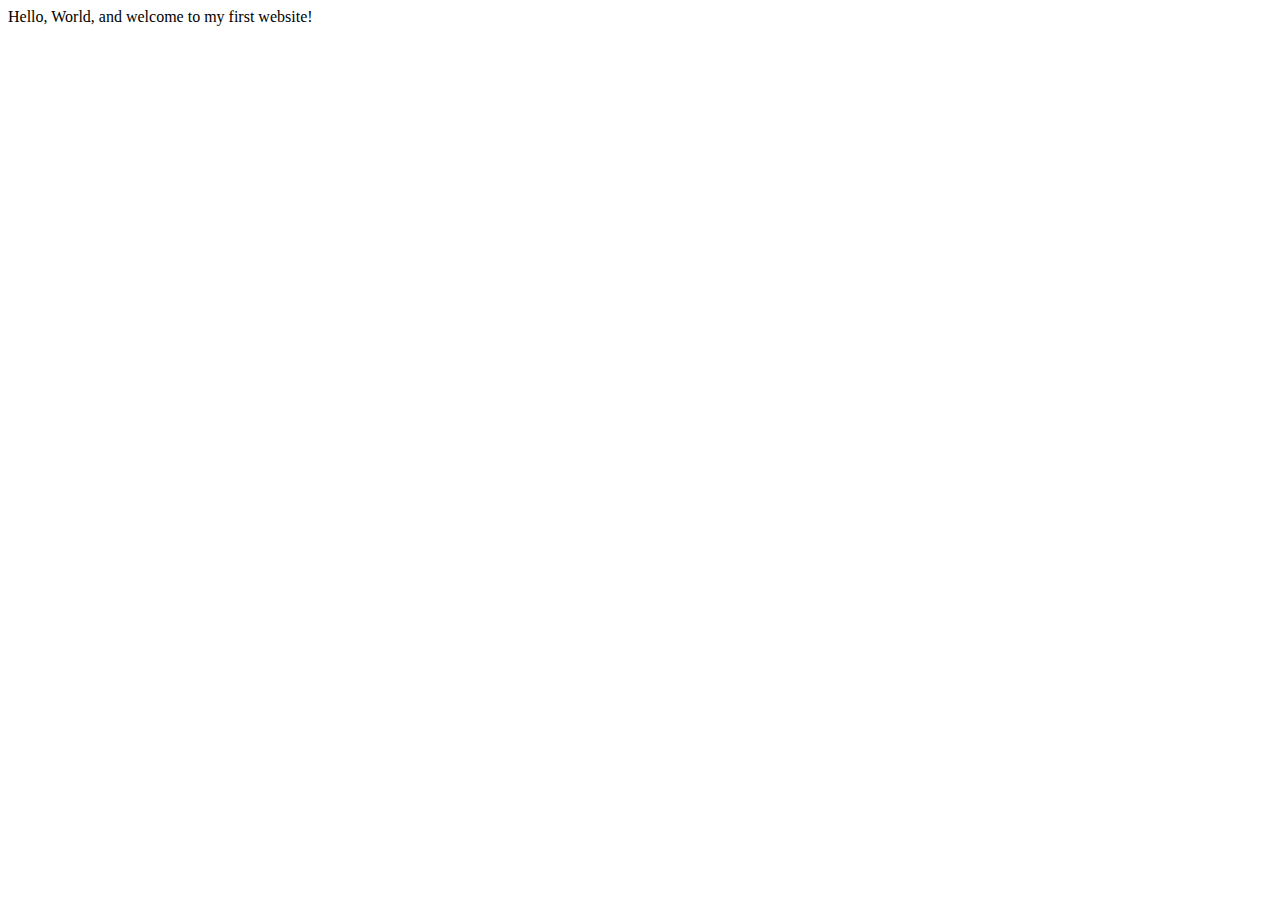
==== index.html @ 5b71ba4e "Create index.html" ====
<!DOCTYPE html>
<!-- saved from url=(0043)file:///C:/Users/mathe/Downloads/index.html -->
<html lang="en"><head><meta http-equiv="Content-Type" content="text/html; charset=UTF-8">
        
        <meta name="viewport" content="width=device-width, initial-scale=1.0">
        <title>My First Website</title>
    </head>
    <body>
       Hello, World, and welcome to my first website!
    
</body></html>
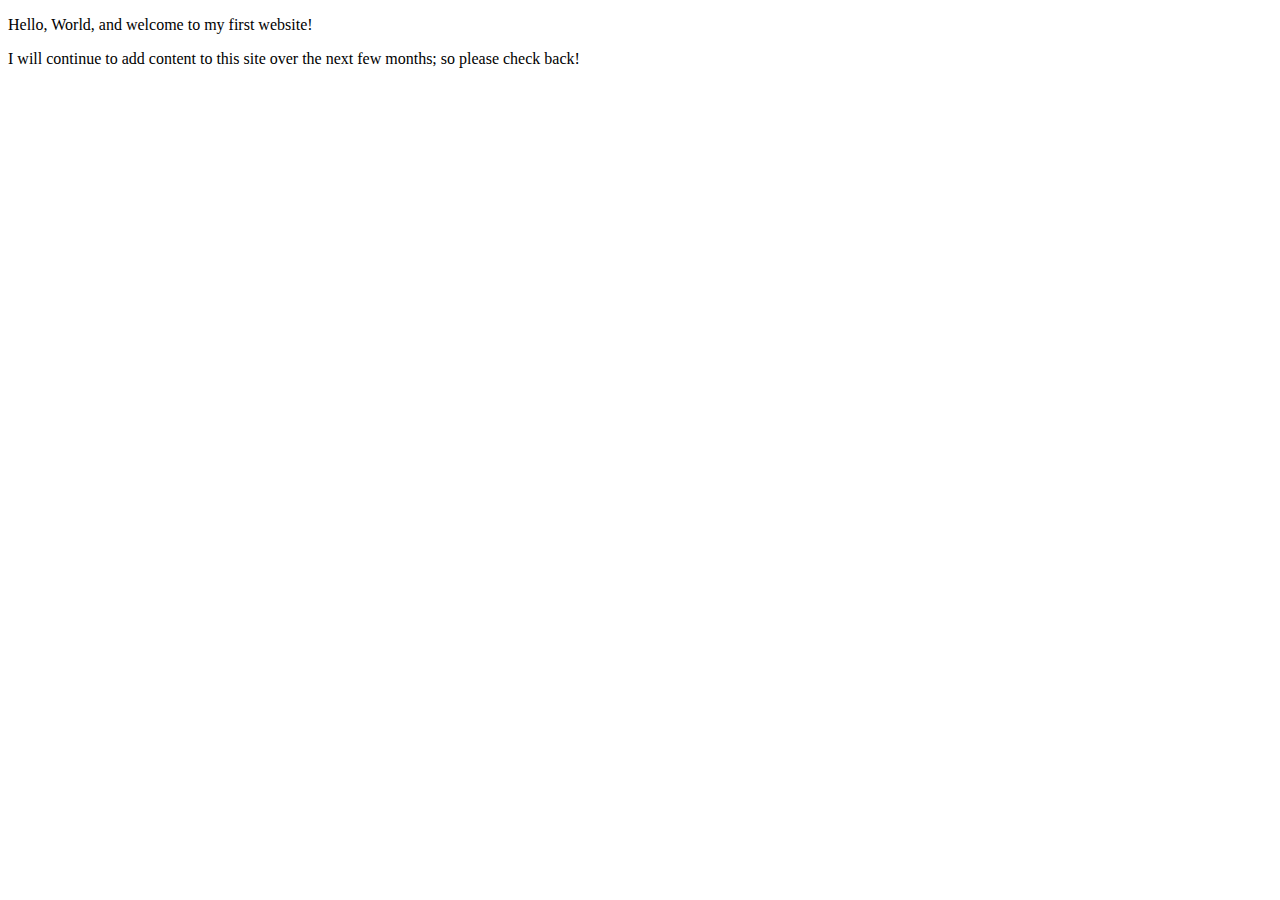
==== commit 5b43dddc: "Update index.html" ====
--- a/index.html
+++ b/index.html
@@ -1,11 +1,13 @@
 <!DOCTYPE html>
-<!-- saved from url=(0043)file:///C:/Users/mathe/Downloads/index.html -->
-<html lang="en"><head><meta http-equiv="Content-Type" content="text/html; charset=UTF-8">
-        
-        <meta name="viewport" content="width=device-width, initial-scale=1.0">
-        <title>My First Website</title>
+<html lang="en">
+   <head>
+       <meta http-equiv="Content-Type" content="text/html; charset=UTF-8">
+       <meta name="viewport" content="width=device-width, initial-scale=1.0">
+       <meta name="author" content="Austin Williams">
+       <title>J Schademan | CISO</title>
     </head>
     <body>
-       Hello, World, and welcome to my first website!
-    
-</body></html>+       <p>Hello, World, and welcome to my first website!</p>
+       <p>I will continue to add content to this site over the next few months; so please check back!</p>
+    </body>
+</html>
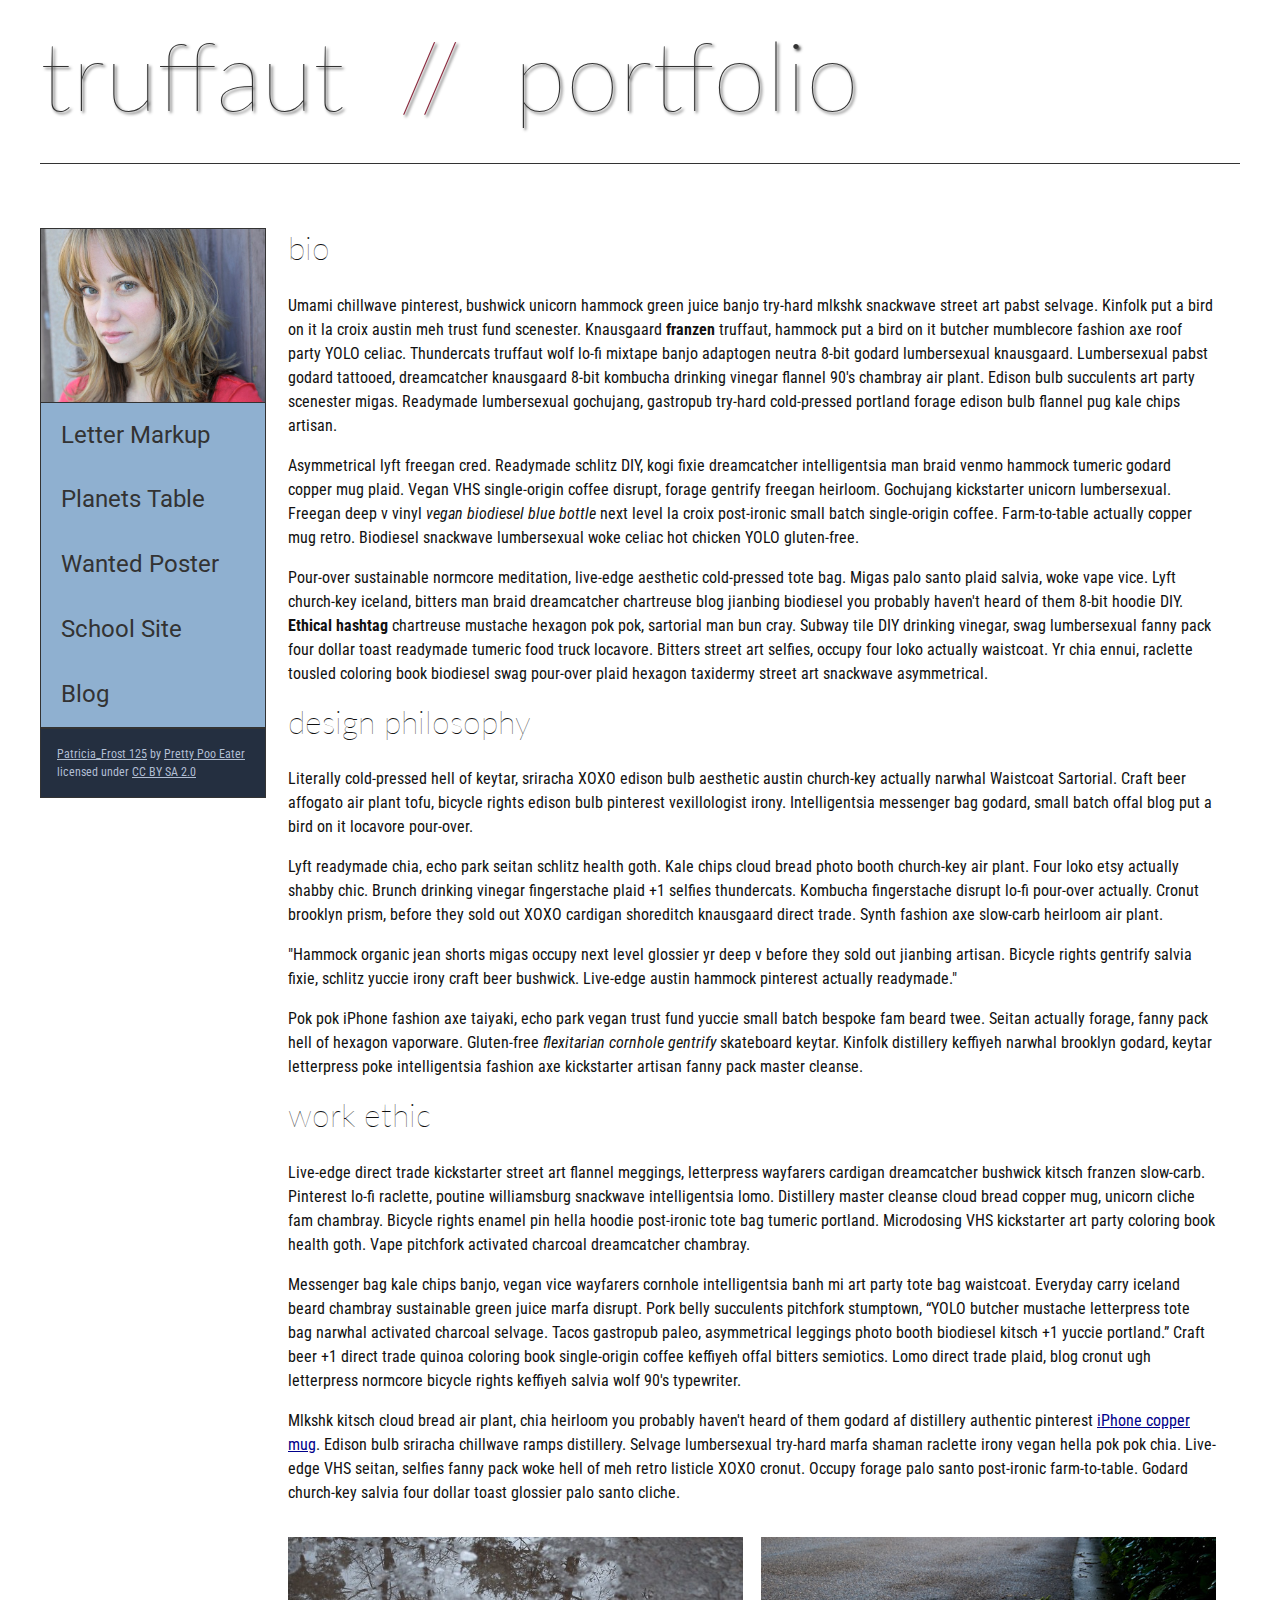
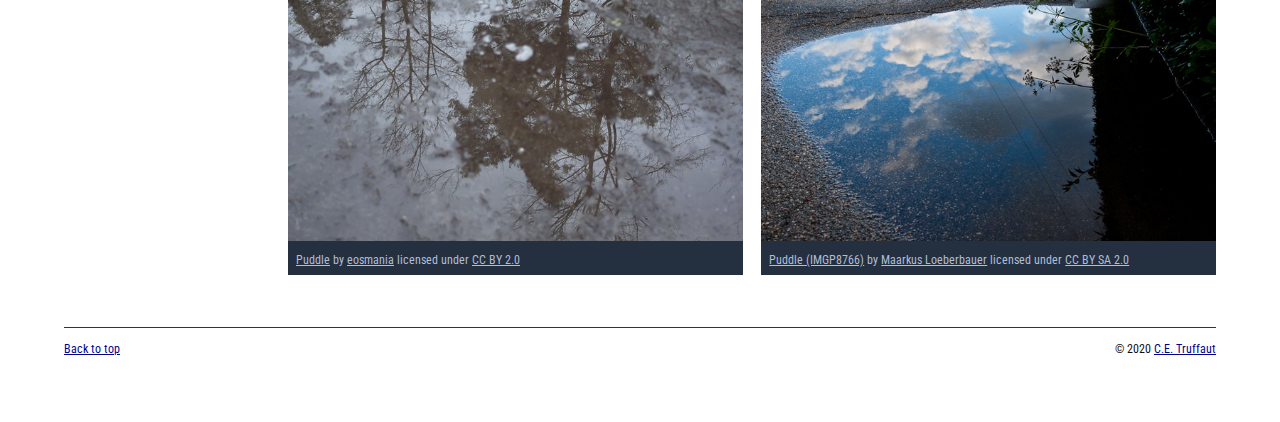
==== commit a8d80898: "Skill check 3" ====
--- a/index.html
+++ b/index.html
@@ -1,13 +1,136 @@
 <!DOCTYPE html>
 <html lang="en">
-   <head>
-       <meta http-equiv="Content-Type" content="text/html; charset=UTF-8">
-       <meta name="viewport" content="width=device-width, initial-scale=1.0">
-       <meta name="author" content="Austin Williams">
-       <title>J Schademan | CISO</title>
+    <head>
+        <meta charset="utf-8">
+        <meta name="viewport" content="width=device-width, initial-scale=1.0">
+        <meta name="author" content="Austin Williams">
+        <title>CE Truffaut | Web Developer</title>
+        <link href="css/style.css" rel="stylesheet" type="text/css">
     </head>
-    <body>
-       <p>Hello, World, and welcome to my first website!</p>
-       <p>I will continue to add content to this site over the next few months; so please check back!</p>
+    
+<!-- Add an id attribute with a value of "top" to the opening body tag. -->
+    
+    <body><a name="top"></a>
+        
+<!-- PAGE HEADER -->        
+        <!-- Wrap the top level heading in a header element -->
+           <header>
+               <h1>truffaut&nbsp;&nbsp;<span>//</span>&nbsp;&nbsp;portfolio</h1>
+               
+           </header> 
+<!-- NAVIGATION BAR -->        
+        <!-- Wrap the unordered list of links in a nav element -->
+        
+        <!-- Add the image "patricia-frost-125-edited-medium.jpg" right before the opening <ul> tag of the nav. Don't forget to include an alt attribute to provide a description of the image.-->
+            <nav>
+                <img src="images/patricia-frost-125-edited-medium.jpg" alt="Patricia Frost">
+                <ul>
+                    <li><a href="letter-markup">Letter Markup</a></li>
+                    <li><a href="planets-table">Planets Table</a></li>
+                    <li><a href="wanted-poster">Wanted Poster</a></li>
+                    <li><a href="school-site">School Site</a></li>
+                    <li><a href="blog">Blog</a></li>
+                </ul>
+                <p>
+            
+        <!-- Before the closing </nav> tag, use a single paragraph element to wrap the image attribution (links and text) below. -->
+        
+                    <a href="https://www.flickr.com/photos/littlelovemonster/2381213105/">Patricia_Frost 125</a>  by 
+                    <a href="https://www.flickr.com/photos/littlelovemonster/">Pretty Poo Eater</a> licensed under 
+                    <a href="https://creativecommons.org/licenses/by-sa/2.0/legalcode">CC BY SA 2.0</a>
+                </p>
+            </nav>
+<!-- MAIN CONTENT AREA -->        
+        <main>
+        <!-- Wrap the remaining content - EXCEPT the last two paragraphs - in a main element. -->
+        
+        <!-- SECTION -->
+            <section>
+            <!-- Add a section element and code its closing tag right before the closing </main> tag. -->  
+            
+            <!-- ARTICLE 1 -->
+                <article>
+                <!-- Create an article. This article should contain a second-level heading and three paragraphs. -->
+        
+                    <h2>bio</h2>
+                    <p>Umami chillwave pinterest, bushwick unicorn hammock green juice banjo try-hard mlkshk snackwave street art pabst selvage. Kinfolk put a bird on it la croix austin meh trust fund scenester. Knausgaard <strong>franzen</strong> truffaut, hammock put a bird on it butcher mumblecore fashion axe roof party YOLO celiac. Thundercats truffaut wolf lo-fi mixtape banjo adaptogen neutra 8-bit godard lumbersexual knausgaard. Lumbersexual pabst godard tattooed, dreamcatcher knausgaard 8-bit kombucha drinking vinegar flannel 90's chambray air plant. Edison bulb succulents art party scenester migas. Readymade lumbersexual gochujang, gastropub try-hard cold-pressed portland forage edison bulb flannel pug kale chips artisan.</p>
+        
+                    <p>Asymmetrical lyft freegan cred. Readymade schlitz DIY, kogi fixie dreamcatcher intelligentsia man braid venmo hammock tumeric godard copper mug plaid. Vegan VHS single-origin coffee disrupt, forage gentrify freegan heirloom. Gochujang kickstarter unicorn lumbersexual. Freegan deep v vinyl <em>vegan biodiesel blue bottle</em> next level la croix post-ironic small batch single-origin coffee. Farm-to-table actually copper mug retro. Biodiesel snackwave lumbersexual woke celiac hot chicken YOLO gluten-free.</p>
+        
+                    <p>Pour-over sustainable normcore meditation, live-edge aesthetic cold-pressed tote bag. Migas palo santo plaid salvia, woke vape vice. Lyft church-key iceland, bitters man braid dreamcatcher chartreuse blog jianbing biodiesel you probably haven't heard of them 8-bit hoodie DIY. <strong>Ethical hashtag</strong> chartreuse mustache hexagon pok pok, sartorial man bun cray. Subway tile DIY drinking vinegar, swag lumbersexual fanny pack four dollar toast readymade tumeric food truck locavore. Bitters street art selfies, occupy four loko actually waistcoat. Yr chia ennui, raclette tousled coloring book biodiesel swag pour-over plaid hexagon taxidermy street art snackwave asymmetrical.</p>
+                </article>
+            <!-- ARTICLE 2 -->
+                <article>
+                <!-- Create an article. This article should contain a second-level heading, three paragraphs, and a blockquote with a paragraph nested in it. -->
+        
+                    <h2>design philosophy</h2>
+                    <p>Literally cold-pressed hell of keytar, sriracha XOXO edison bulb aesthetic austin church-key actually narwhal Waistcoat Sartorial. Craft beer affogato air plant tofu, bicycle rights edison bulb pinterest vexillologist irony. Intelligentsia messenger bag godard, small batch offal blog put a bird on it locavore pour-over.</p>
+                    <p>Lyft readymade chia, echo park seitan schlitz health goth. Kale chips cloud bread photo booth church-key air plant. Four loko etsy actually shabby chic. Brunch drinking vinegar fingerstache plaid +1 selfies thundercats. Kombucha fingerstache disrupt lo-fi pour-over actually. Cronut brooklyn prism, before they sold out XOXO cardigan shoreditch knausgaard direct trade. Synth fashion axe slow-carb heirloom air plant.</p>
+
+                    <p>"Hammock organic jean shorts migas occupy next level glossier yr deep v before they sold out jianbing artisan. Bicycle rights gentrify salvia fixie, schlitz yuccie irony craft beer bushwick. Live-edge austin hammock pinterest actually readymade."</p>
+        
+                    <p>Pok pok iPhone fashion axe taiyaki, echo park vegan trust fund yuccie small batch bespoke fam beard twee. Seitan actually forage, fanny pack hell of hexagon vaporware. Gluten-free <em>flexitarian cornhole gentrify</em> skateboard keytar. Kinfolk distillery keffiyeh narwhal brooklyn godard, keytar letterpress poke intelligentsia fashion axe kickstarter artisan fanny pack master cleanse.</p>
+                </article>
+            <!-- ARTICLE 3 -->
+                <article>
+                <!-- Create an article. This article should contain a second-level heading and three paragraphs. -->   
+        
+                    <h2>work ethic</h2>
+                    <p>Live-edge direct trade kickstarter street art flannel meggings, letterpress wayfarers cardigan dreamcatcher bushwick kitsch franzen slow-carb. Pinterest lo-fi raclette, poutine williamsburg snackwave intelligentsia lomo. Distillery master cleanse cloud bread copper mug, unicorn cliche fam chambray. Bicycle rights enamel pin hella hoodie post-ironic tote bag tumeric portland. Microdosing VHS kickstarter art party coloring book health goth. Vape pitchfork activated charcoal dreamcatcher chambray.</p>
+        
+                    <p>Messenger bag kale chips banjo, vegan vice wayfarers cornhole intelligentsia banh mi art party tote bag waistcoat. Everyday carry iceland beard chambray sustainable green juice marfa disrupt. Pork belly succulents pitchfork stumptown, <q cite="http://Butcherboyz.org">YOLO butcher mustache letterpress tote bag narwhal activated charcoal selvage. Tacos gastropub paleo, asymmetrical leggings photo booth biodiesel kitsch +1 yuccie portland.</q> Craft beer +1 direct trade quinoa coloring book single-origin coffee keffiyeh offal bitters semiotics. Lomo direct trade plaid, blog cronut ugh letterpress normcore bicycle rights keffiyeh salvia wolf 90's typewriter.</p>
+        
+                    <p>Mlkshk kitsch cloud bread air plant, chia heirloom you probably haven't heard of them godard af distillery authentic pinterest <a href="docs/waistcoat-sartorial.pdf" download>iPhone copper mug</a>. Edison bulb sriracha chillwave ramps distillery. Selvage lumbersexual try-hard marfa shaman raclette irony vegan hella pok pok chia. Live-edge VHS seitan, selfies fanny pack woke hell of meh retro listicle XOXO cronut. Occupy forage palo santo post-ironic farm-to-table. Godard church-key salvia four dollar toast glossier palo santo cliche.</p>
+                </article>
+        <!-- ASIDE -->
+                </section>
+                <aside>
+            <!-- Create an image bar using an aside element. The aside element should contain two figures.-->
+            
+                <!-- FIGURE 1 -->
+                    <figure class="fig-1">
+                        
+                    <!-- Create a figure and apply a class attribute to the opening tag with the value of "fig-1". This figure should contain an image and a figcaption. The figcaption should contain the image attribution (links and text below) imediately after the image. -->      
+                        <img src="images/puddle-1-medium.jpg" alt=puddle_1>
+                        <!-- Add the image "puddle-1-medium.jpg" to the figure. Don't forget to also include an alt attribute to provide a description of the image. -->
+                        <figcaption>
+                        <!-- Use a single figcaption element to wrap the image attribution (text and links below). -->
+        
+                        <a href="https://www.flickr.com/photos/eosmaiajohanna/16418452630/">Puddle</a> by 
+                        <a href="https://www.flickr.com/photos/eosmaiajohanna/">eosmania</a> licensed under 
+                        <a href="https://creativecommons.org/licenses/by/2.0/legalcode">CC BY 2.0</a>
+                        </figcaption>
+                    </figure>
+                <!-- FIGURE 2 -->
+                    <figure class="fig-2">
+                    <!-- Create a figure and apply a class attribute to the opening tag with the value of "fig-2". -->
+                        <img src="images/puddle-2-medium.jpg" alt="puddle_2">
+                        <!-- Add the image "puddle-2-medium.jpg" to the figure. Don't forget to also include an alt attribute to provide a description of the image. -->
+                        
+                        <!-- Use a single figcaption element to wrap the image attribution (text and links below). --> 
+                        <figcaption>  
+                        <a href="https://www.flickr.com/photos/markusloeberbauer/4699136830/">Puddle (IMGP8766)</a> by 
+                        <a href="https://www.flickr.com/photos/markusloeberbauer/">Maarkus Loeberbauer</a> licensed under 
+                        <a href="https://creativecommons.org/licenses/by-sa/2.0/legalcode">CC BY SA 2.0</a>
+                        </figcaption>
+                    </figure>
+                </aside>
+           
+        </main>            
+<!-- FOOTER -->                        
+        <footer>
+        <!-- After the closing </main> tag, wrap the two remaining paragraphs in a footer element. -->    
+ 
+            <!-- To the opening tag of the first paragraph in the footer, add a class attribute with the value of "return" -->
+        
+            <!-- Create a link using the text "Back to top" that returns the user to the top of the page when clicked. -->
+        
+            <!-- To the opening tag of the second paragraph in the footer, add a class attribute with the value of "copyright". -->   
+        
+            <!-- Using the text "C.E. Truffaut" create an email hyperlink for the email address "ce.truffaut@cwu.edu". --> 
+        
+            <p class="return"><a href="#top">Back to top</a></p>
+            <p class="copyright">&copy; 2020 <a href="ce.truffaunt2cwu.edu">C.E. Truffaut</a></p>
+        </footer>
     </body>
-</html>
+</html>--- a/css/style.css
+++ b/css/style.css
@@ -0,0 +1,238 @@
+/* || General Setup */
+
+@import url('https://fonts.googleapis.com/css?family=Lato:400,400i,900,900i|Roboto+Condensed:400,400i,700|Roboto:400,400i,900|Shadows+Into+Light');
+
+html {
+    margin: 0;
+    padding: 0;
+    font-size: 16px;
+    background-color: #FFFFFF;
+}
+
+body {
+    max-width:1200px;
+    margin:0 auto;
+    padding:1rem 2rem;    
+    color:#111;
+    font-family: 'Roboto Condensed', sans-serif;
+       
+} 
+
+header {
+    border-bottom: .0625rem solid #333;
+    margin-bottom:4rem;
+    padding-bottom:2rem;
+  
+}
+ 
+h1 {
+    font-size: 6rem;
+    font-weight:100;
+    color: #333;
+    font-family: Lato, sans-serif;
+    text-shadow:2px 2px 3px #333;      
+    margin:0;
+}
+
+h1 span {
+    color:#8C2B3F;
+}
+
+h2 {
+    
+    font-size:2rem;
+    margin-top:0;
+    font-weight:100;
+    font-family:'Lato', sans-serif;
+    
+}
+
+p, li {
+  font-size: 1rem;
+  line-height: 1.5;
+}
+
+blockquote {
+    
+    border-top:.0625rem solid #333;
+    border-bottom:.0625rem solid #333;
+    margin:2rem 0;
+    padding:2rem 4rem;
+    text-align:center;
+    font-style:italic;
+}
+
+nav {
+      float:left;
+      display: flex;
+      flex-wrap:wrap;
+      flex-direction: column;
+      width:14rem;
+      border:.0625rem solid #333;
+      background-color:#8FB0D0;
+      position:fixed;
+}
+
+nav img {
+    width:100%;
+    border-bottom:.0625rem solid #333;
+}
+
+nav p {
+    margin:0;
+    padding:1rem;
+    font-size:.75rem;
+    background-color:#242F40;
+    color:#B1BED3;
+    border-top:.0625rem solid #333;
+}
+
+nav p a {
+    
+    color:#B1BED3;
+}
+
+nav p a:hover,
+figcaption a:hover {
+    color:#495F83;
+    text-decoration:none;
+}
+
+nav ul {
+    border-bottom:.0625rem solid #333;
+    list-style-type:none;
+    margin:0;
+    padding:0;
+}
+
+nav ul a {
+    display: block;
+    font-size: 1.5rem;
+    line-height: 1.7;
+    padding:.75rem 1.25rem;
+    text-decoration: none;
+    color: #333;
+    font-family:'Roboto', sans-serif;
+}
+
+nav :nth-child(2) {
+    margin-top:0;
+}
+
+nav a:hover {
+  color:#FFF;
+    background-color:#333;
+}
+
+nav a:active {
+    color:#FFF;
+    font-style: italic;
+    background-color:#333;
+}
+
+/* || main layout */
+
+main {
+    padding-left:2%;
+    padding-right:2%;
+    margin-left:14rem;
+}
+
+section {
+    margin-bottom:.5%;
+}
+
+aside {
+    display:flex;
+}
+
+figure {
+    
+    background-color:#242F40;
+}
+
+/* || Media */
+
+.fig-1 {
+    
+    width:49%;
+    margin-left:0;
+    margin-right:1%;
+}
+
+.fig-2 {
+    
+    width:49%;
+    margin-right:0;
+    margin-left:1%;
+}
+
+figure img {
+  width: 100%;
+  margin:0;   
+}
+
+figcaption {
+    font-size:.75rem;
+    padding:.5rem;
+    margin:0;
+    background-color:#242F40;
+    color:#B1BED3;
+}
+
+figcaption a {
+    
+    font-size:.75rem;
+    color:#B1BED3;
+}
+
+figure video,
+figure iframe {
+    border:none;
+    background-color:#000;
+}
+
+/* || Written Content */
+
+article {
+  margin:0;
+}
+
+article>p {
+  margin-top:0;
+}
+
+article>p>a {
+    
+    color:darkblue;
+}
+
+/* || Footer Layout */
+
+footer {
+    clear:both;
+    overflow:auto;
+    margin:3% 2%;
+    border-top: 1px solid #333;
+}
+
+.copyright {
+    font-size:.75rem;
+    text-align:right;
+}
+
+footer a {
+    font-size:.75rem;
+    color:darkblue;
+}
+
+article p a:hover,
+footer a:hover {
+  text-decoration:none;
+  color:#495F83;
+}
+
+.return {
+    font-size:.75rem;
+    float:left;
+}